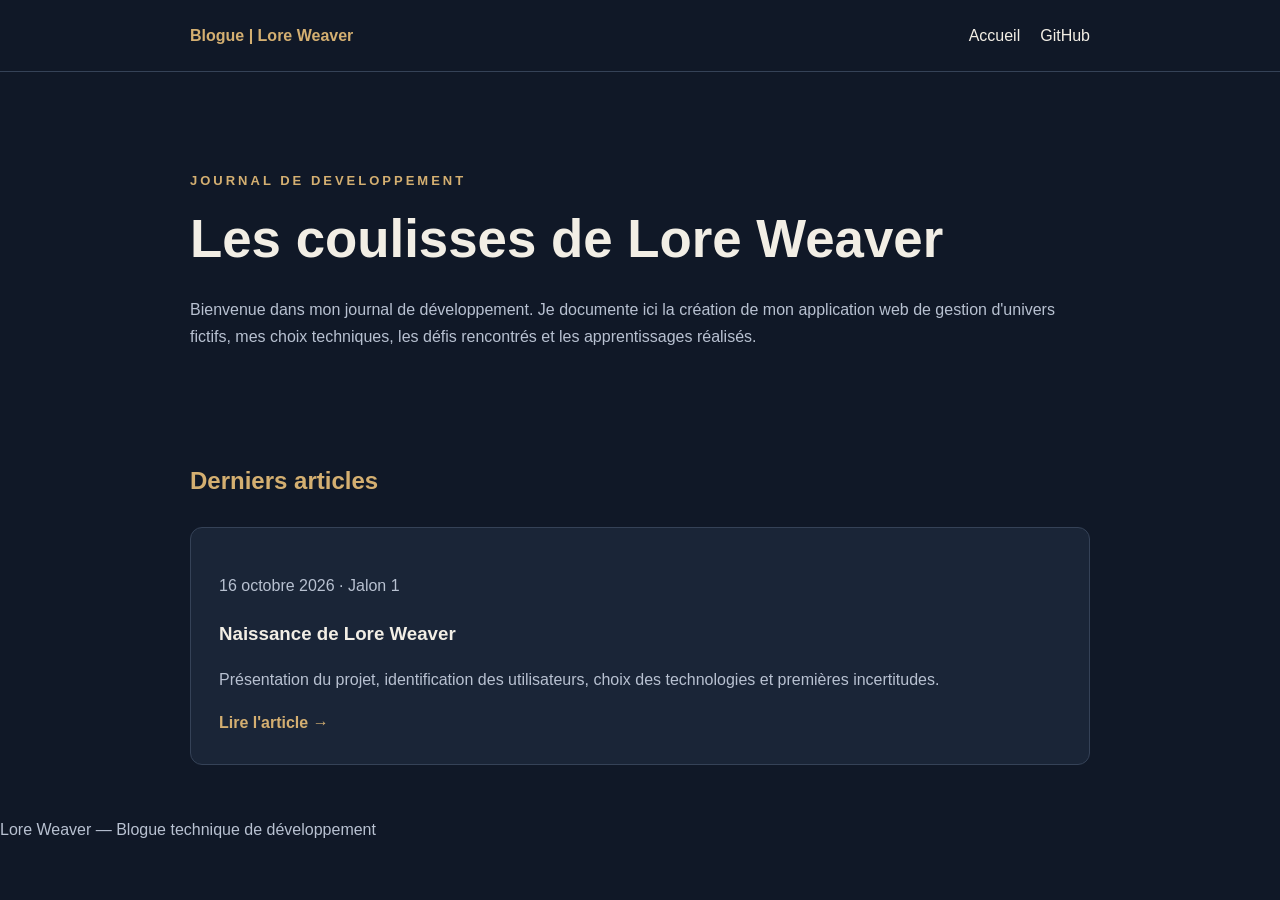
==== index.html @ bf66f2ef "Update index.html Modifications simples du texte" ====
<!DOCTYPE html>
<html lang="fr">
<head>
    <meta charset="UTF-8">
    <meta name="viewport"
          content="width=device-width, initial-scale=1.0">

    <title>Blogue | Lore Weaver</title>

    <link rel="stylesheet" href="style.css">
</head>
<body>

    <header class="site-header">
        <div class="container">
            <a class="logo" href="index.html">
                Blogue | Lore Weaver
            </a>

            <nav aria-label="Navigation principale">
                <a href="index.html">Accueil</a>
                <a href="https://github.com/AliciaGagne"
                   target="_blank"
                   rel="noopener noreferrer">
                    GitHub
                </a>
            </nav>
        </div>
    </header>

    <main class="container">

        <section class="hero">
            <p class="eyebrow">JOURNAL DE DEVELOPPEMENT</p>

            <h1>Les coulisses de Lore Weaver</h1>

            <p class="intro">
                Bienvenue dans mon journal de développement.
                Je documente ici la création de mon application
                web de gestion d'univers fictifs, mes choix
                techniques, les défis rencontrés et les
                apprentissages réalisés.
            </p>
        </section>

        <section class="articles">
            <h2>Derniers articles</h2>

            <article class="article-card">
                <p class="date">16 octobre 2026 · Jalon 1</p>

                <h3>Naissance de Lore Weaver</h3>

                <p>
                    Présentation du projet, identification des
                    utilisateurs, choix des technologies et
                    premières incertitudes.
                </p>

                <a href="articles/jalon-1.html"
                   class="read-more">
                    Lire l'article &rarr;
                </a>
            </article>
        </section>

    </main>

    <footer>
        <p>
            Lore Weaver —
            Blogue technique de développement
        </p>
    </footer>

</body>
</html>
---- style.css ----
/* Apparence generale */

:root {
  --background: #101827;
  --surface: #1a2537;
  --text: #f2eee5;
  --muted: #b8c1d1;
  --accent: #d4af71;
  --border: #354257;
}

* {
  box-sizing: border-box;
}

body {
  margin: 0;
  background-color: var(--background);
  color: var(--text);
  font-family: Arial, Helvetica, sans-serif;
  line-height: 1.7;
}

.container {
  width: min(100% - 40px, 900px);
  margin: 0 auto;
}

/* En-tete */

.site-header {
  border-bottom: 1px solid var(--border);
  padding: 22px 0;
}

.site-header .container {
  display: flex;
  justify-content: space-between;
  align-items: center;
  gap: 20px;
}

.logo {
  color: var(--accent);
  font-weight: bold;
  text-decoration: none;
}

nav {
  display: flex;
  gap: 20px;
}

nav a {
  color: var(--text);
  text-decoration: none;
}

nav a:hover,
a:hover {
  color: var(--accent);
}

/* Presentation */

.hero {
  padding: 85px 0 60px;
}

.eyebrow {
  color: var(--accent);
  font-size: 13px;
  font-weight: bold;
  letter-spacing: 3px;
}

h1 {
  font-size: clamp(2rem, 5vw, 3.3rem);
  line-height: 1.2;
  margin: 15px 0 25px;
}

h2 {
  color: var(--accent);
  margin-top: 0;
}

h3 {
  margin-bottom: 10px;
}

p {
  color: var(--muted);
}

/* Sections */

.about,
.articles {
  padding: 35px 0;
}

.article-card {
  background: var(--surface);
  border: 1px solid var(--border);
  border-radius: 12px;
  padding: 28px;
  margin-top: 25px;
}

.article-card time,
.article-page time {
  color: var(--accent);
  font-size: 14px;
}

.article-card h3 a {
  color: var(--text);
  text-decoration: none;
}

.read-more {
  color: var(--accent);
  font-weight: bold;
  text-decoration: none;
}

/* Page d'article */

.article-page {
  max-width: 760px;
  margin: 70px auto;
}

.article-page h2 {
  margin-top: 38px;
}

.back-link {
  display: inline-block;
  margin-bottom: 25px;
  color: var(--accent);
  text-decoration: none;
}

/* Pied de page */

.site-footer {
  margin-top: 70px;
  padding: 25px;
  border-top: 1px solid var(--border);
  text-align: center;
}

/* Adaptation mobile (Responsive) */

@media (max-width: 600px) {
  .site-header .container {
    flex-direction: column;
  }

  .hero {
    padding: 50px 0 30px;
  }

  .article-card {
    padding: 20px;
  }
}
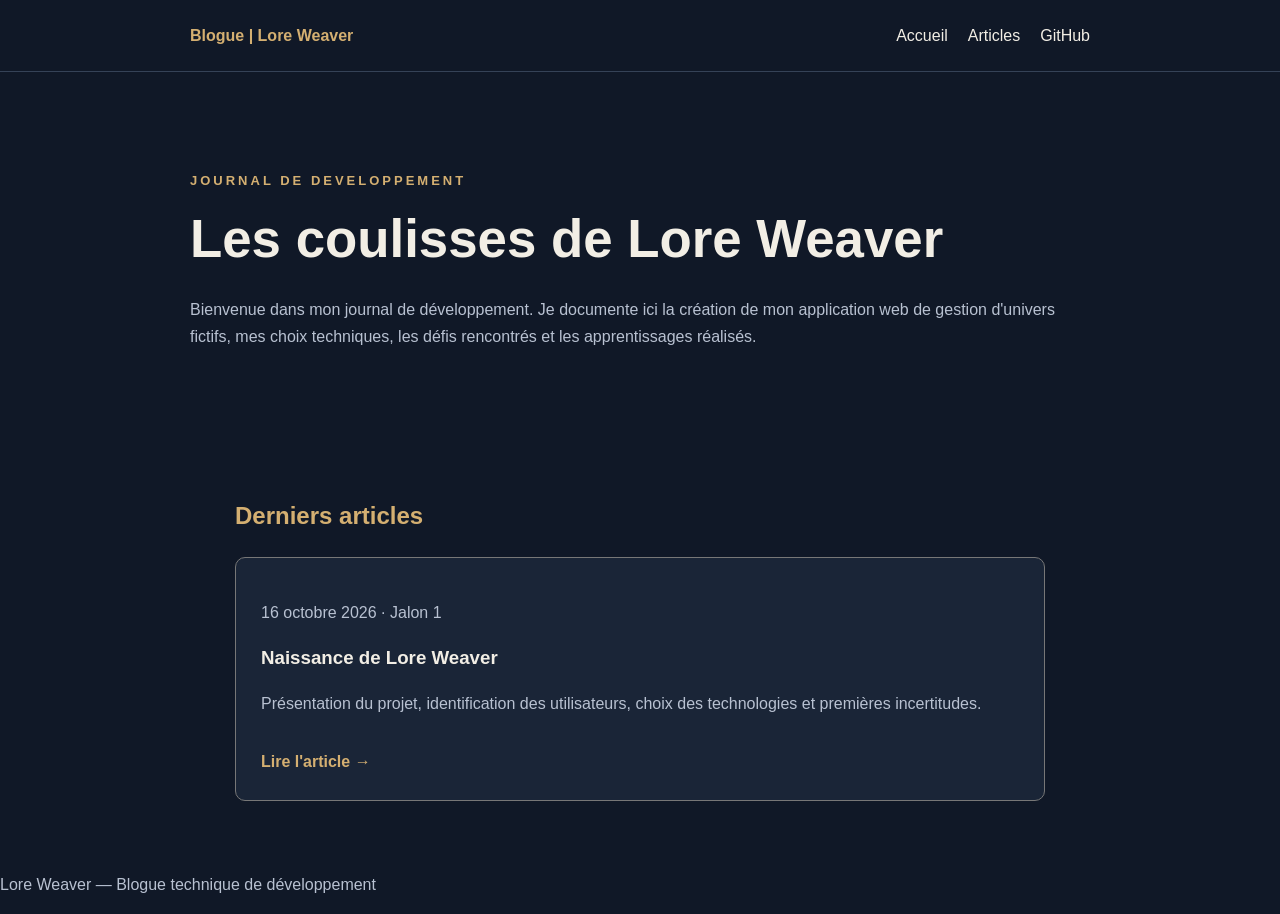
==== commit 841588cc: "index : Ajout du lien Articles" ====
--- a/index.html
+++ b/index.html
@@ -20,6 +20,7 @@
 
             <nav aria-label="Navigation principale">
                 <a href="index.html">Accueil</a>
+                <a href="articles.html">Articles</a>
                 <a href="https://github.com/AliciaGagne"
                    target="_blank"
                    rel="noopener noreferrer">
@@ -59,7 +60,7 @@
                     premières incertitudes.
                 </p>
 
-                <a href="articles/jalon-1.html"
+                <a href="articles/entree1.html"
                    class="read-more">
                     Lire l'article &rarr;
                 </a>
--- a/style.css
+++ b/style.css
@@ -168,3 +168,51 @@
     padding: 20px;
   }
 }
+
+/* Liste des articles sur la page d'accueil */
+
+.articles {
+  max-width: 850px;
+  margin: 50px auto;
+  padding: 20px;
+}
+
+.article-card {
+  padding: 25px;
+  margin-top: 20px;
+  border: 1px solid #777;
+  border-radius: 10px;
+}
+
+.article-card h3 {
+  margin-top: 0;
+}
+
+.article-date {
+  opacity: 0.7;
+  font-size: 0.9rem;
+}
+
+.article-card a {
+  display: inline-block;
+  margin-top: 15px;
+  font-weight: bold;
+}
+
+/* Mise en page des articles */
+
+main > article {
+  max-width: 800px;
+  margin: 40px auto;
+  padding: 20px;
+  line-height: 1.8;
+}
+
+main > article h3 {
+  margin-top: 35px;
+}
+
+main > article p {
+  margin-bottom: 20px;
+}
+
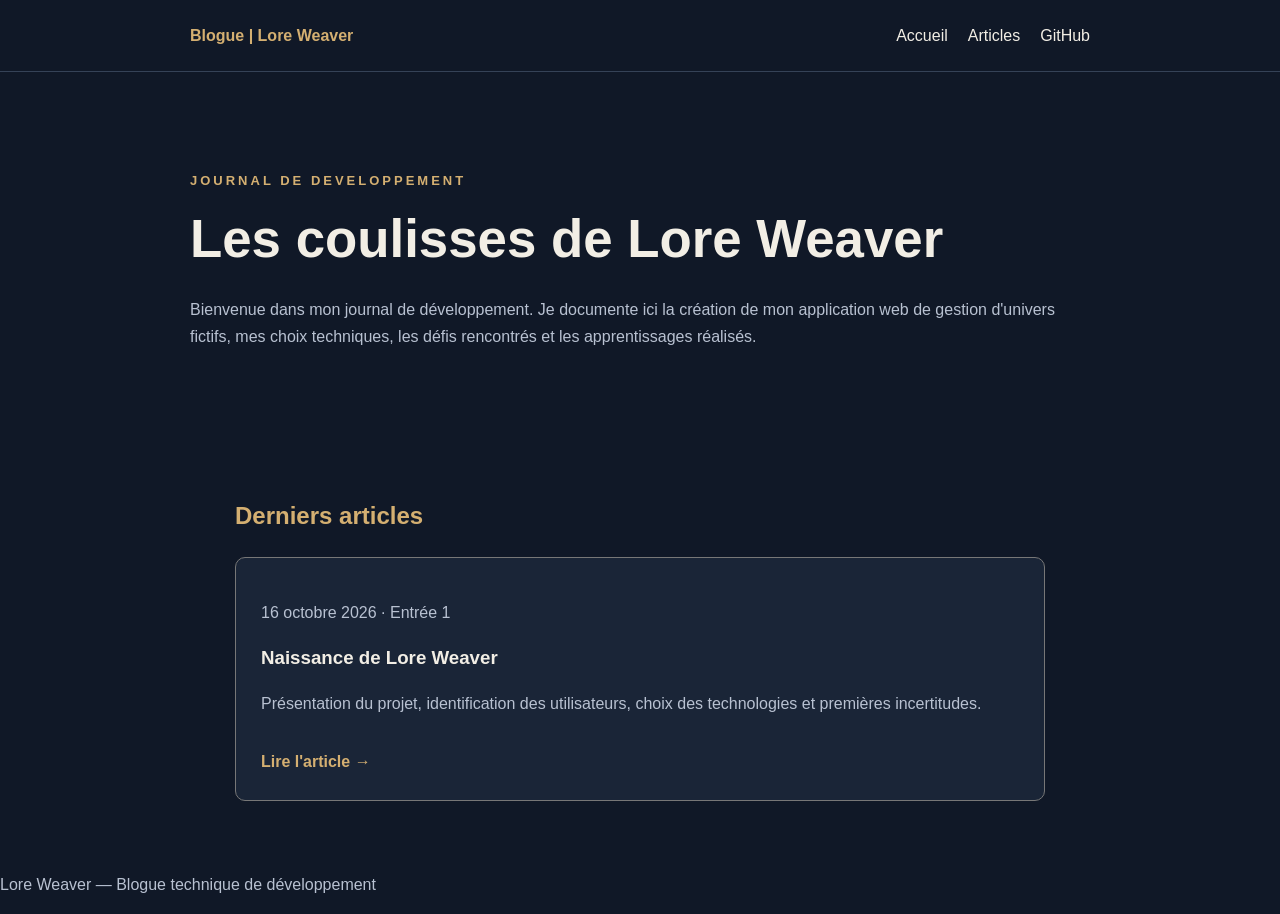
==== commit fa9994a3: "index : modification de jalon à entrée" ====
--- a/index.html
+++ b/index.html
@@ -50,7 +50,7 @@
             <h2>Derniers articles</h2>
 
             <article class="article-card">
-                <p class="date">16 octobre 2026 · Jalon 1</p>
+                <p class="date">16 octobre 2026 · Entrée 1</p>
 
                 <h3>Naissance de Lore Weaver</h3>
 
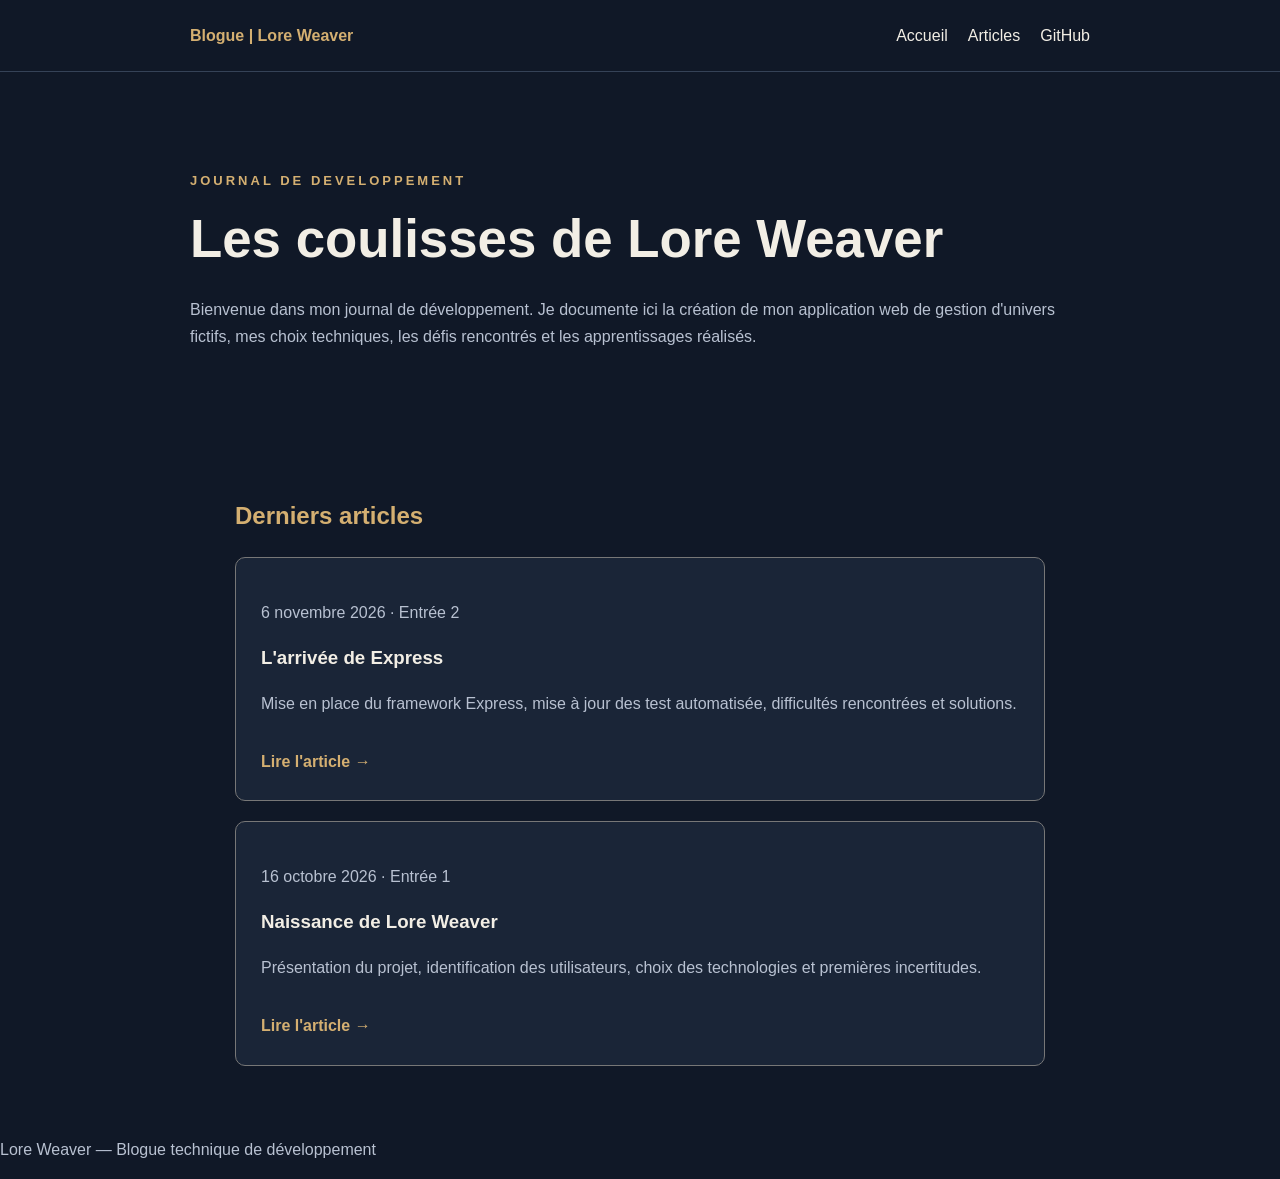
==== commit 0a167292: "Update index.html : Ajout d'entrée 2" ====
--- a/index.html
+++ b/index.html
@@ -50,6 +50,23 @@
             <h2>Derniers articles</h2>
 
             <article class="article-card">
+                <p class="date">6 novembre 2026 · Entrée 2</p>
+
+                <h3>L'arrivée de Express</h3>
+
+                <p>
+                    Mise en place du framework Express, 
+                    mise à jour des test automatisée, 
+                    difficultés rencontrées et solutions.
+                </p>
+
+                <a href="articles/entree2.html"
+                   class="read-more">
+                    Lire l'article &rarr;
+                </a>
+            </article>
+            
+            <article class="article-card">
                 <p class="date">16 octobre 2026 · Entrée 1</p>
 
                 <h3>Naissance de Lore Weaver</h3>
--- a/style.css
+++ b/style.css
@@ -216,3 +216,15 @@
   margin-bottom: 20px;
 }
 
+.article a {
+  color: #d4af71; 
+}
+
+.article a:hover {
+  color: #eedab7;
+}
+
+.article i {
+  color: #eedab7;
+  font-style: italic;
+}
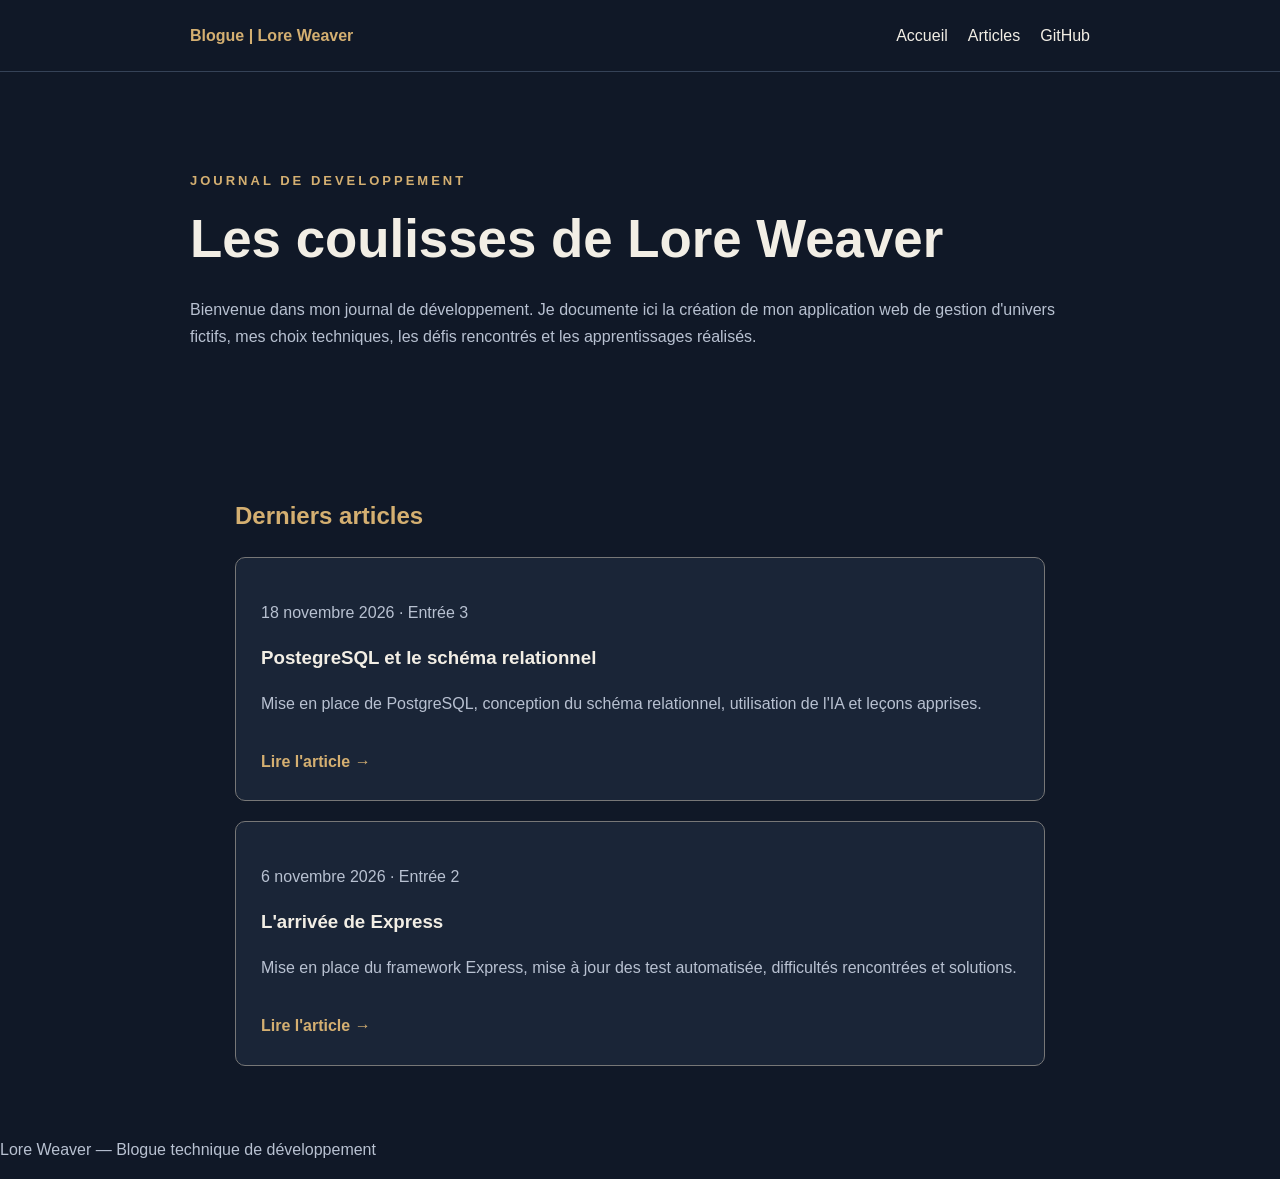
==== commit 71edb309: "Update index.html : Ajout d'entrée 3" ====
--- a/index.html
+++ b/index.html
@@ -50,6 +50,23 @@
             <h2>Derniers articles</h2>
 
             <article class="article-card">
+                <p class="date">18 novembre 2026 · Entrée 3</p>
+
+                <h3>PostegreSQL et le schéma relationnel</h3>
+
+                <p>
+                  Mise en place de PostgreSQL, conception 
+                  du schéma relationnel, utilisation de l'IA
+                  et leçons apprises.
+                </p>
+
+                <a href="articles/entree2.html"
+                   class="read-more">
+                    Lire l'article &rarr;
+                </a>
+            </article>
+            
+            <article class="article-card">
                 <p class="date">6 novembre 2026 · Entrée 2</p>
 
                 <h3>L'arrivée de Express</h3>
@@ -66,22 +83,6 @@
                 </a>
             </article>
             
-            <article class="article-card">
-                <p class="date">16 octobre 2026 · Entrée 1</p>
-
-                <h3>Naissance de Lore Weaver</h3>
-
-                <p>
-                    Présentation du projet, identification des
-                    utilisateurs, choix des technologies et
-                    premières incertitudes.
-                </p>
-
-                <a href="articles/entree1.html"
-                   class="read-more">
-                    Lire l'article &rarr;
-                </a>
-            </article>
         </section>
 
     </main>
--- a/style.css
+++ b/style.css
@@ -216,15 +216,15 @@
   margin-bottom: 20px;
 }
 
-.article a {
+article a {
   color: #d4af71; 
 }
 
-.article a:hover {
+article a:hover {
   color: #eedab7;
 }
 
-.article i {
-  color: #eedab7;
+article i {
+  color: #e8ccae;
   font-style: italic;
 }
